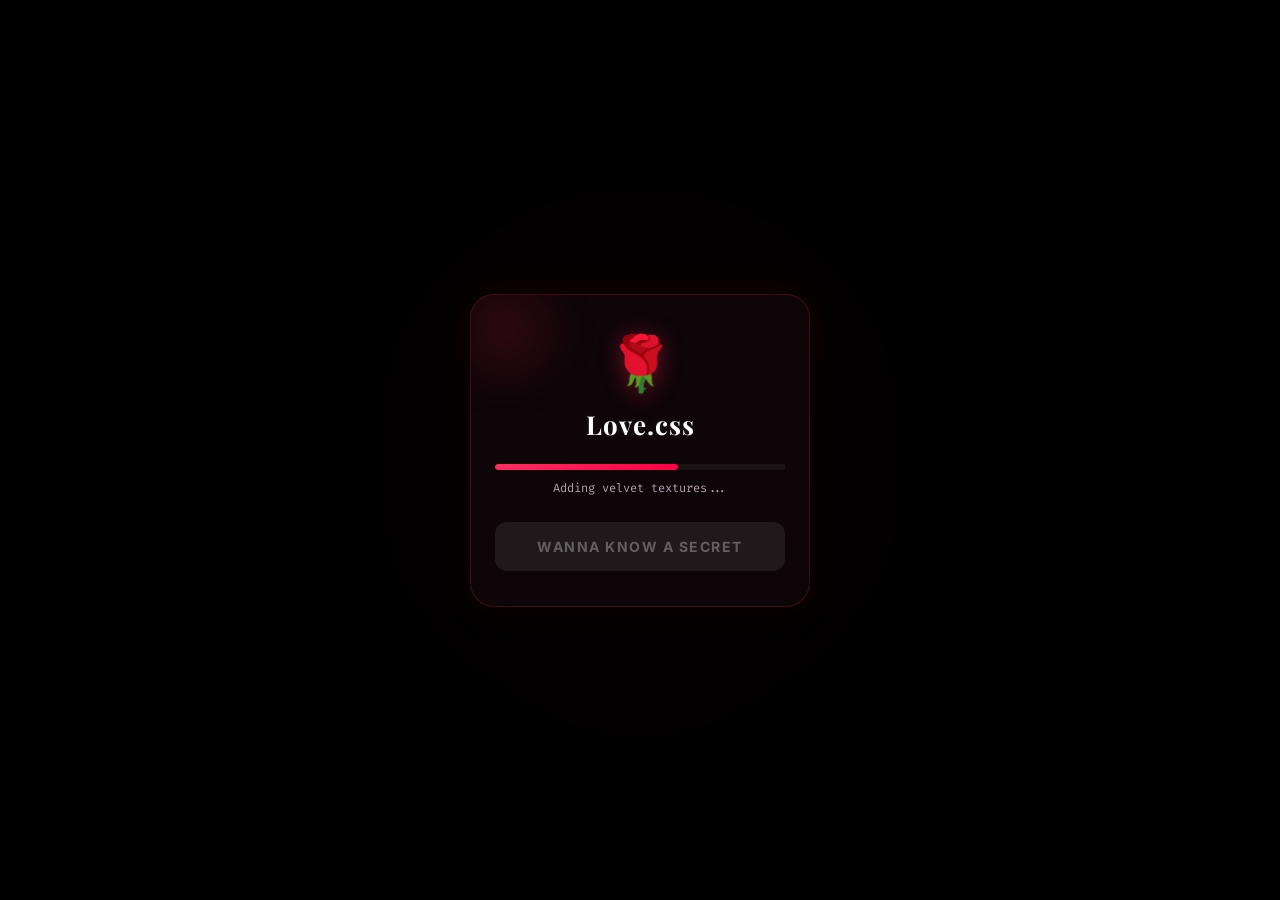
==== index.html @ b44baa97 "Move site files from LOVE/ to repository root so GitHub Pages can serve index.html" ====
<!DOCTYPE html>
<html lang="en">

<head>
    <meta charset="UTF-8">
    <meta name="viewport" content="width=device-width, initial-scale=1.0">
    <title>🌹 Rose Blooming from Code</title>
    <meta name="description" content="A single div transforms into a beautiful blooming 3D rose.">
    <link rel="preconnect" href="https://fonts.googleapis.com">
    <link rel="preconnect" href="https://fonts.gstatic.com" crossorigin>
    <link
        href="https://fonts.googleapis.com/css2?family=Playfair+Display:ital,wght@0,400;0,700;1,400;1,700&family=Inter:wght@500;700&family=Fira+Code:wght@500&display=swap"
        rel="stylesheet">
    <link rel="stylesheet" href="style.css">
</head>

<body>
    <div class="vignette"></div>


    <div class="spotlight"></div>
    <div class="ambient-light" id="ambientLight"></div>

    <div class="trigger-overlay" id="triggerOverlay">
        <div class="glass-card">
            <div class="card-glow"></div>
            <div class="rose-icon">🌹</div>
            <h2 class="title">Love.css</h2>
            <div class="loading-bar-container">
                <div class="loading-bar" id="loadingBar"></div>
            </div>
            <p class="status-text" id="statusText">Ready to compile...</p>
            <button class="start-button" id="startButton" disabled>
                <span class="btn-text">Wanna know a secret</span>
                <span class="btn-shine"></span>
            </button>
        </div>
    </div>

    <div class="scene">
        <div class="rose-wrapper" id="roseWrapper">
            <div class="stem-group">
                <div class="stem" id="stem">
                    <div class="stem-highlight"></div>
                </div>
                <div class="thorn thorn-1" id="thorn1"></div>
                <div class="thorn thorn-2" id="thorn2"></div>
                <div class="leaf leaf-left" id="leafLeft">
                    <div class="leaf-vein"></div>
                </div>
                <div class="leaf leaf-right" id="leafRight">
                    <div class="leaf-vein"></div>
                </div>
            </div>

            <div class="calyx" id="calyx"></div>

            <div class="rose-head" id="roseHead">
                <div class="rose-glow"></div>
                <div class="rose-glow-inner"></div>
            </div>
        </div>
    </div>

    <div class="end-text" id="endText">
        <p class="tagline" id="tagline">Here is a beautiful flower for a beautiful girl called my pa-chu-chi.</p>
        <span class="rose-emoji">🌹</span>
    </div>

    <div id="fallingPetals"></div>

    <script src="script.js"></script>
</body>

</html>
---- style.css ----
*,
*::before,
*::after {
    margin: 0;
    padding: 0;
    box-sizing: border-box;
}

html,
body {
    width: 100%;
    height: 100%;
    overflow: hidden;
    font-family: 'Inter', sans-serif;
}

body {
    background: #020002;
    background: radial-gradient(ellipse at 50% 75%, #120105 0%, #050002 55%, #000 100%);
    display: flex;
    align-items: center;
    justify-content: center;
}

.vignette {
    position: fixed;
    inset: 0;
    background: radial-gradient(ellipse at center, transparent 35%, rgba(0, 0, 0, 0.9) 100%);
    z-index: 100;
    pointer-events: none;
}

.spotlight {
    position: fixed;
    top: 35%;
    left: 50%;
    transform: translate(-50%, -50%);
    width: 85vw;
    height: 85vh;
    background: radial-gradient(circle, rgba(255, 30, 80, 0.06) 0%, transparent 70%);
    filter: blur(50px);
    pointer-events: none;
    z-index: 1;
}


.trigger-overlay {
    position: fixed;
    inset: 0;
    display: flex;
    align-items: center;
    justify-content: center;
    background: rgba(0, 0, 0, 0.85);
    backdrop-filter: blur(15px);
    -webkit-backdrop-filter: blur(15px);
    z-index: 200;
    opacity: 1;
    transition: opacity 0.8s cubic-bezier(0.25, 1, 0.5, 1), visibility 0.8s;
    visibility: visible;
}

.trigger-overlay.fade-out {
    opacity: 0;
    visibility: hidden;
    pointer-events: none;
}

.glass-card {
    position: relative;
    width: min(85vw, 340px);
    background: rgba(22, 10, 15, 0.55);
    border: 1px solid rgba(255, 40, 100, 0.2);
    border-radius: 24px;
    padding: 35px 24px;
    display: flex;
    flex-direction: column;
    align-items: center;
    text-align: center;
    box-shadow:
        0 25px 60px rgba(0, 0, 0, 0.6),
        0 0 40px rgba(255, 30, 80, 0.1);
    transform: scale(1);
    transition: transform 0.6s cubic-bezier(0.34, 1.56, 0.64, 1);
    overflow: hidden;
}

.trigger-overlay.fade-out .glass-card {
    transform: scale(0.85);
}

.card-glow {
    position: absolute;
    width: 150px;
    height: 150px;
    border-radius: 50%;
    background: radial-gradient(circle, rgba(255, 30, 80, 0.15) 0%, transparent 70%);
    top: -40px;
    left: -40px;
    filter: blur(15px);
    pointer-events: none;
}

.rose-icon {
    font-size: 54px;
    margin-bottom: 12px;
    filter: drop-shadow(0 4px 12px rgba(255, 30, 80, 0.4));
    animation: pulseIcon 2s ease-in-out infinite;
}

@keyframes pulseIcon {

    0%,
    100% {
        transform: scale(1);
    }

    50% {
        transform: scale(1.08);
    }
}

.glass-card .title {
    color: #fff;
    font-family: 'Playfair Display', serif;
    font-size: 26px;
    font-weight: 700;
    letter-spacing: 1px;
    margin-bottom: 22px;
    text-shadow: 0 0 10px rgba(255, 255, 255, 0.1);
}

.loading-bar-container {
    width: 100%;
    height: 6px;
    background: rgba(255, 255, 255, 0.06);
    border-radius: 3px;
    overflow: hidden;
    margin-bottom: 10px;
}

.loading-bar {
    width: 0%;
    height: 100%;
    background: linear-gradient(to right, #ff2e5e, #ff0044);
    border-radius: 3px;
    transition: width 0.1s linear;
}

.status-text {
    font-size: 12px;
    color: #b5a2b0;
    font-family: 'Fira Code', monospace;
    margin-bottom: 26px;
}

.start-button {
    position: relative;
    width: 100%;
    padding: 16px;
    background: linear-gradient(135deg, #ff2e5e 0%, #ff0044 100%);
    border: none;
    border-radius: 12px;
    color: #fff;
    font-family: 'Inter', sans-serif;
    font-weight: 700;
    font-size: 14px;
    letter-spacing: 1.5px;
    text-transform: uppercase;
    cursor: pointer;
    overflow: hidden;
    transition: transform 0.2s, box-shadow 0.2s, opacity 0.3s;
    box-shadow: 0 5px 20px rgba(255, 0, 68, 0.3);
}

.start-button:disabled {
    background: rgba(255, 255, 255, 0.08);
    color: rgba(255, 255, 255, 0.3);
    cursor: not-allowed;
    box-shadow: none;
    transform: none !important;
}

.start-button:not(:disabled):hover {
    transform: translateY(-2px);
    box-shadow:
        0 8px 25px rgba(255, 0, 68, 0.5),
        0 0 15px rgba(255, 50, 90, 0.3);
}

.start-button:active {
    transform: translateY(1px);
}

.btn-shine {
    position: absolute;
    top: 0;
    left: -100%;
    width: 50%;
    height: 100%;
    background: linear-gradient(to right, transparent, rgba(255, 255, 255, 0.2), transparent);
    transform: skewX(-25deg);
}

.start-button:not(:disabled):hover .btn-shine {
    animation: shine 1.2s ease-in-out infinite;
}

@keyframes shine {
    100% {
        left: 150%;
    }
}

.ambient-light {
    position: fixed;
    width: 500px;
    height: 500px;
    border-radius: 50%;
    background: radial-gradient(circle, rgba(255, 30, 60, 0.10) 0%, rgba(255, 20, 50, 0.04) 40%, transparent 65%);
    top: 32%;
    left: 50%;
    transform: translate(-50%, -50%);
    z-index: 5;
    pointer-events: none;
    opacity: 0;
    transition: opacity 3s ease;
}

.ambient-light.visible {
    opacity: 1;
}



.scene {
    perspective: 1200px;
    perspective-origin: 50% 35%;
    width: 100%;
    height: 100%;
    display: flex;
    align-items: center;
    justify-content: center;
    padding-bottom: 6vh;
    z-index: 20;
    transform: scale(0.95);
}

.rose-wrapper {
    transform-style: preserve-3d;
    position: relative;
    width: 300px;
    height: 480px;
    transform: rotateX(-22deg) rotateY(0deg);
    will-change: transform;
}

.rose-wrapper.rotating {
    animation: rotateRose 28s linear infinite;
}

@keyframes rotateRose {
    from {
        transform: rotateX(-22deg) rotateY(0deg);
    }

    to {
        transform: rotateX(-22deg) rotateY(360deg);
    }
}


.stem-group {
    position: absolute;
    bottom: 0;
    left: 50%;
    transform: translateX(-50%);
    width: 10px;
    height: 250px;
    transform-style: preserve-3d;
}

.stem {
    position: absolute;
    bottom: 0;
    left: 0;
    width: 100%;
    height: 0%;
    background: linear-gradient(to top, #092e12 0%, #114c23 30%, #1a6f35 70%, #114c23 100%);
    border-radius: 5px;
    transition: height 2.2s cubic-bezier(0.22, 1, 0.36, 1);
    overflow: hidden;
    will-change: height;
}

.stem.grow {
    height: 100%;
}

.stem-highlight {
    position: absolute;
    top: 0;
    left: 1px;
    width: 2.5px;
    height: 100%;
    background: linear-gradient(to bottom, transparent, rgba(150, 255, 180, 0.15), transparent);
}

.thorn {
    position: absolute;
    width: 11px;
    height: 6px;
    opacity: 0;
    transition: opacity 0.5s ease 0.4s;
    z-index: 2;
}

.thorn::before {
    content: '';
    position: absolute;
    width: 100%;
    height: 100%;
    background: linear-gradient(135deg, #1a6f35, #092e12);
    clip-path: polygon(0% 85%, 100% 50%, 30% 0%);
}

.thorn-1 {
    right: -9px;
    bottom: 65%;
    transform: scaleX(-1);
}

.thorn-2 {
    left: -9px;
    bottom: 42%;
}

.stem.grow~.thorn {
    opacity: 0.75;
}

.leaf {
    position: absolute;
    width: 52px;
    height: 25px;
    opacity: 0;
    transition: opacity 0.6s ease, transform 1.1s cubic-bezier(0.34, 1.45, 0.64, 1);
    z-index: 2;
    will-change: transform, opacity;
}

.leaf::before {
    content: '';
    position: absolute;
    width: 100%;
    height: 100%;
    background: linear-gradient(160deg, #2a944e 0%, #1a6f35 40%, #092e12 100%);
    border-radius: 2px 65% 2px 65%;
}

.leaf-vein {
    position: absolute;
    width: 60%;
    height: 1px;
    background: rgba(150, 255, 180, 0.12);
    top: 48%;
    left: 20%;
    z-index: 1;
}

.leaf-left {
    left: -52px;
    bottom: 56%;
    transform-origin: right center;
    transform: rotate(35deg) scale(0);
}

.leaf-left::before {
    border-radius: 65% 2px 65% 2px;
}

.leaf-right {
    left: 10px;
    bottom: 38%;
    transform-origin: left center;
    transform: rotate(-35deg) scale(0);
}

.leaf-right::before {
    border-radius: 2px 65% 2px 65%;
}

.leaf.visible {
    opacity: 1;
}

.leaf-left.visible {
    transform: rotate(15deg) scale(1);
}

.leaf-right.visible {
    transform: rotate(-15deg) scale(1);
}


.calyx {
    position: absolute;
    bottom: 242px;
    left: 50%;
    transform: translateX(-50%);
    width: 0;
    height: 0;
    transform-style: preserve-3d;
    z-index: 1;
}

.sepal {
    position: absolute;
    bottom: -4px;
    left: 50%;
    width: 14px;
    height: 32px;
    transform-origin: 50% 100%;
    background: linear-gradient(to top, #092e12 0%, #15582b 40%, #299c4c 100%);
    border-radius: 50% 50% 10% 10% / 80% 80% 20% 20%;
    clip-path: polygon(10% 100%, 0% 30%, 50% 0%, 100% 30%, 90% 100%);
    opacity: 0;
    transform: translateX(-50%) rotateY(var(--sepal-angle, 0deg)) rotateX(60deg) scale(0.5);
    transition:
        transform 1.3s cubic-bezier(0.25, 1, 0.5, 1) var(--sepal-delay, 0s),
        opacity 0.5s ease var(--sepal-delay, 0s);
    will-change: transform, opacity;
}

.calyx.visible .sepal {
    opacity: 0.95;
    transform: translateX(-50%) rotateY(var(--sepal-angle, 0deg)) rotateX(var(--sepal-curl, 22deg)) scale(1);
}


.rose-head {
    position: absolute;
    bottom: 245px;
    left: 50%;
    transform: translateX(-50%);
    width: 0;
    height: 0;
    transform-style: preserve-3d;
    z-index: 10;
}

.rose-glow {
    position: absolute;
    width: 400px;
    height: 400px;
    border-radius: 50%;
    background: radial-gradient(circle, rgba(160, 5, 30, 0.18) 0%, rgba(100, 0, 20, 0.05) 45%, transparent 65%);
    top: 50%;
    left: 50%;
    transform: translate(-50%, -50%);
    opacity: 0;
    transition: opacity 3.5s ease;
    z-index: -1;
    pointer-events: none;
}

.rose-glow-inner {
    position: absolute;
    width: 200px;
    height: 200px;
    border-radius: 50%;
    background: radial-gradient(circle, rgba(180, 40, 60, 0.15) 0%, transparent 65%);
    top: 50%;
    left: 50%;
    transform: translate(-50%, -50%);
    opacity: 0;
    transition: opacity 2s ease 0.8s;
    z-index: -1;
    pointer-events: none;
}

.rose-head.blooming .rose-glow {
    opacity: 1;
}

.rose-head.blooming .rose-glow-inner {
    opacity: 1;
}


.petal {
    position: absolute;
    bottom: 0;
    left: 50%;
    transform-origin: 50% 100%;
    opacity: 0.002;
    will-change: transform, opacity;

    border-radius: 50% 50% 35% 35% / 45% 45% 55% 55%;

    transform:
        translateX(-50%) rotateY(var(--angle, 0deg)) translateZ(0px) rotateX(90deg) scale(0.1);

    transition:
        transform var(--bloom-dur, 2.4s) ease-in-out var(--delay, 0s),
        opacity 0.7s ease var(--delay, 0s);
}

.rose-head.blooming .petal {
    opacity: 1;
    transform:
        translateX(-50%) rotateY(var(--angle, 0deg)) translateZ(var(--tz, 0px)) rotateX(var(--curl, 30deg)) scale(var(--scale, 1));
}


.petal-bud {
    background: linear-gradient(to bottom, #3d0008 0%, #220003 40%, #100001 75%, #040000 100%);
}

.petal-core {
    background: linear-gradient(to bottom, #52000c 0%, #350005 40%, #1a0002 75%, #080000 100%);
}

.petal-inner {
    background: linear-gradient(to bottom, #6d0012 0%, #480008 40%, #250003 75%, #0c0000 100%);
}

.petal-mid-inner {
    background: linear-gradient(to bottom, #850018 0%, #5c000d 40%, #310004 75%, #120000 100%);
}

.petal-mid {
    background: linear-gradient(to bottom, #9a001d 0%, #6e0011 40%, #3b0005 75%, #160000 100%);
}

.petal-outer {
    background: linear-gradient(to bottom, #ad0022 0%, #7e0014 40%, #440007 75%, #1a0001 100%);
}

.petal-blush {
    background: linear-gradient(to bottom, #bf0028 0%, #8e0018 40%, #4e0008 75%, #1e0001 100%);
}


.falling-petal {
    position: fixed;
    width: var(--fp-w, 13px);
    height: var(--fp-h, 17px);
    background: radial-gradient(ellipse at 40% 30%, var(--fp-c1, #9a001d), var(--fp-c2, #3d0008) 75%);
    border-radius: 50% 50% 45% 55% / 60% 60% 40% 40%;
    opacity: 0;
    pointer-events: none;
    z-index: 50;
    animation: fallSway var(--f-dur, 7s) linear forwards;
    animation-delay: var(--f-delay, 0s);
    will-change: transform, opacity;
}

@keyframes fallSway {
    0% {
        opacity: 0;
        transform: translateX(0) translateY(0) rotate(0deg) rotateY(0deg) scale(1);
    }

    8% {
        opacity: 0.85;
    }

    25% {
        transform: translateX(var(--s1, 35px)) translateY(20vh) rotate(70deg) rotateY(40deg) scale(0.95);
    }

    50% {
        transform: translateX(var(--s2, -25px)) translateY(48vh) rotate(160deg) rotateY(90deg) scale(0.88);
    }

    75% {
        transform: translateX(var(--s3, 35px)) translateY(75vh) rotate(270deg) rotateY(150deg) scale(0.78);
        opacity: 0.55;
    }

    100% {
        opacity: 0;
        transform: translateX(var(--s4, 10px)) translateY(108vh) rotate(390deg) rotateY(210deg) scale(0.55);
    }
}


.end-text {
    position: fixed;
    bottom: 8%;
    left: 50%;
    transform: translateX(-50%);
    text-align: center;
    opacity: 0;
    transition: opacity 2s ease;
    z-index: 60;
}

.end-text.visible {
    opacity: 1;
}

.tagline {
    font-family: 'Playfair Display', serif;
    font-style: italic;
    font-size: clamp(18px, 5.5vw, 30px);
    color: rgba(255, 195, 215, 0.95);
    letter-spacing: 4px;
    text-transform: lowercase;
    text-shadow:
        0 0 25px rgba(255, 80, 130, 0.4),
        0 0 60px rgba(255, 50, 100, 0.15);
    margin-bottom: 8px;
}

.rose-emoji {
    font-size: 32px;
    display: block;
    animation: floatEmoji 3s ease-in-out infinite;
}

@keyframes floatEmoji {

    0%,
    100% {
        transform: translateY(0);
    }

    50% {
        transform: translateY(-8px);
    }
}


@media (max-width: 480px) {
    .rose-wrapper {
        transform: scale(0.82);
    }

    .tagline {
        letter-spacing: 2px;
    }
}

@media (max-height: 600px) {
    .rose-wrapper {
        transform: scale(0.68);
    }

    .end-text {
        bottom: 3%;
    }
}
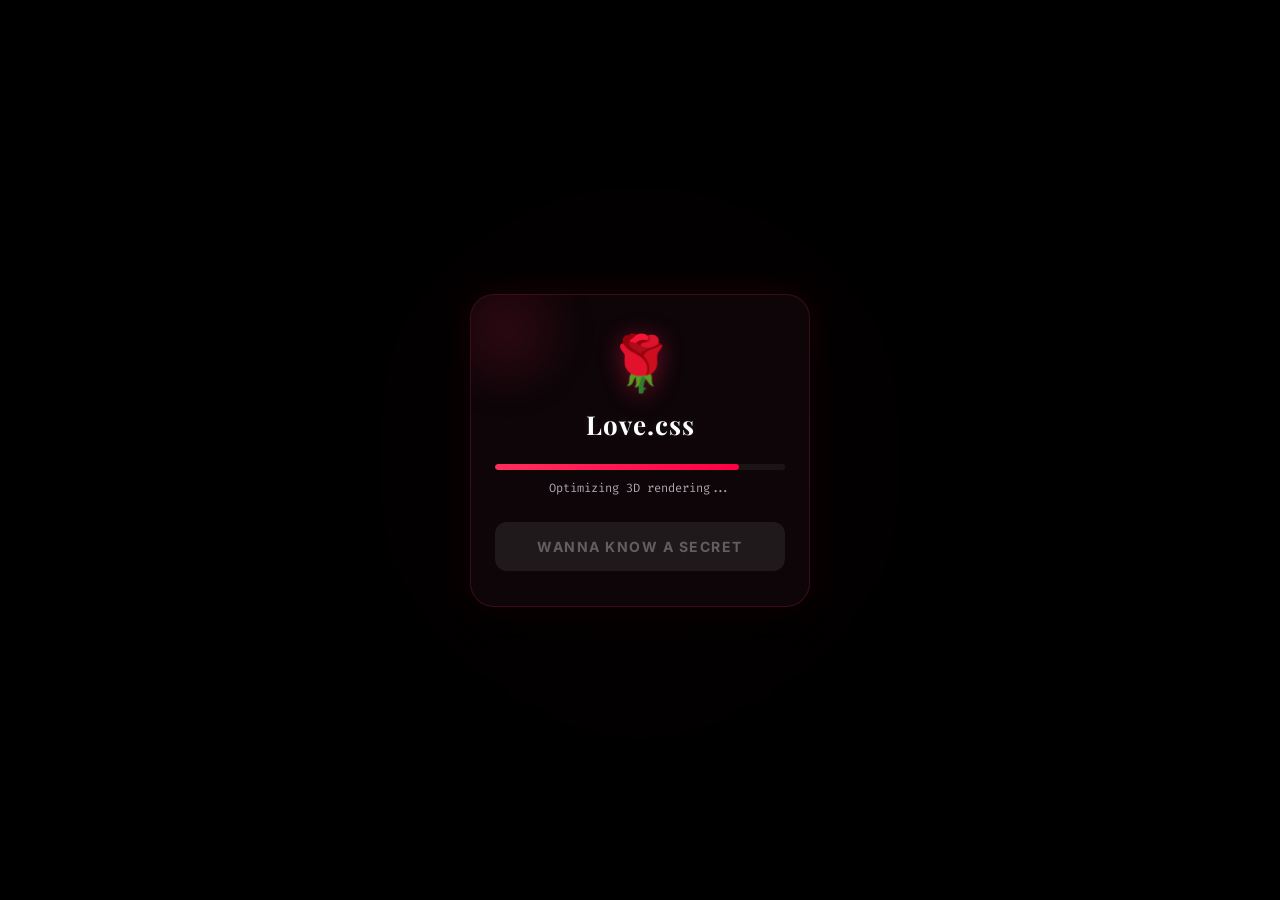
==== commit 671bb80d: "Update index.html" ====
--- a/index.html
+++ b/index.html
@@ -4,7 +4,7 @@
 <head>
     <meta charset="UTF-8">
     <meta name="viewport" content="width=device-width, initial-scale=1.0">
-    <title>🌹 Rose Blooming from Code</title>
+    <title>🌹 Heart beating for you</title>
     <meta name="description" content="A single div transforms into a beautiful blooming 3D rose.">
     <link rel="preconnect" href="https://fonts.googleapis.com">
     <link rel="preconnect" href="https://fonts.gstatic.com" crossorigin>
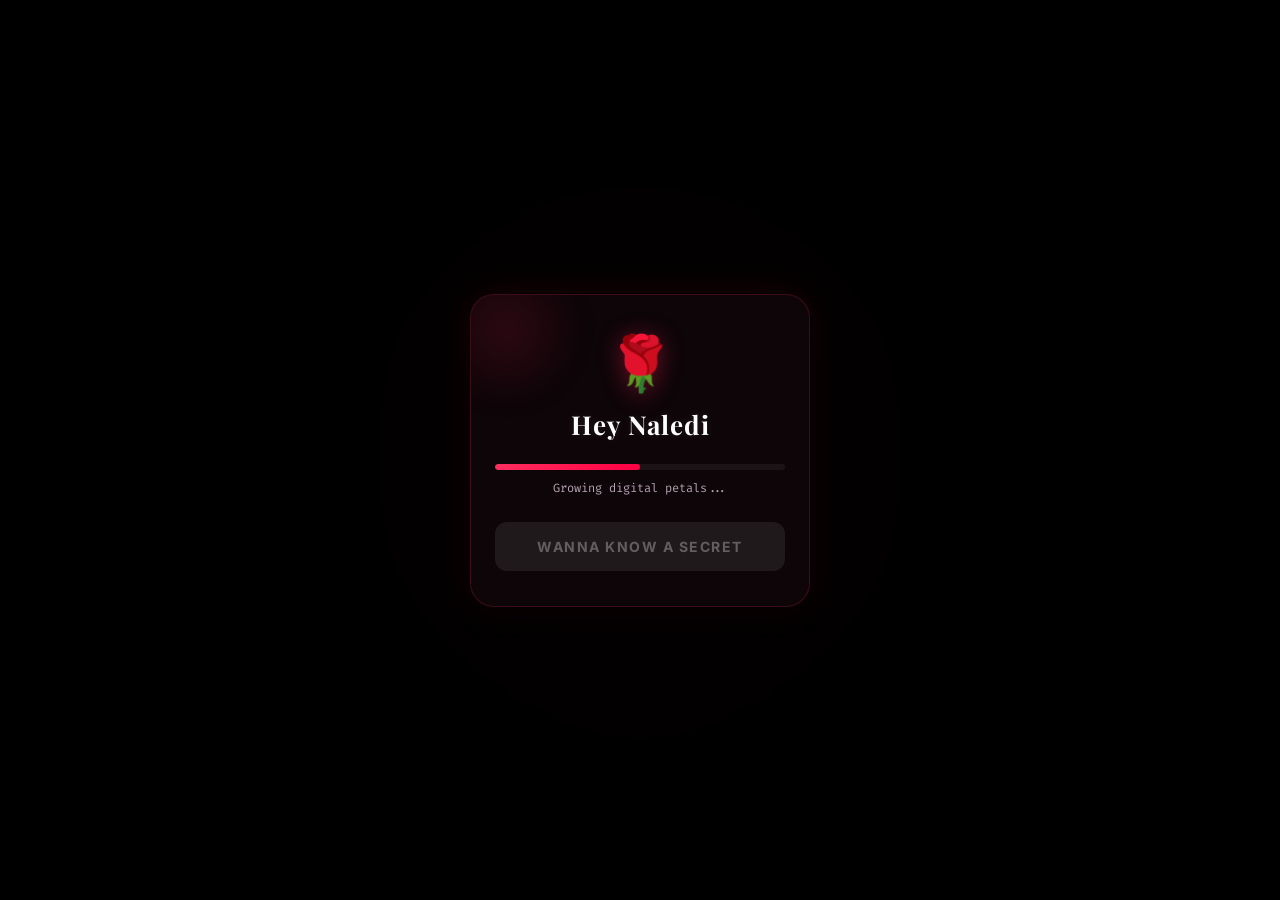
==== commit c850acd0: "Change title from 'Love.css' to 'Hey Naledi'" ====
--- a/index.html
+++ b/index.html
@@ -25,7 +25,7 @@
         <div class="glass-card">
             <div class="card-glow"></div>
             <div class="rose-icon">🌹</div>
-            <h2 class="title">Love.css</h2>
+            <h2 class="title">Hey Naledi</h2>
             <div class="loading-bar-container">
                 <div class="loading-bar" id="loadingBar"></div>
             </div>
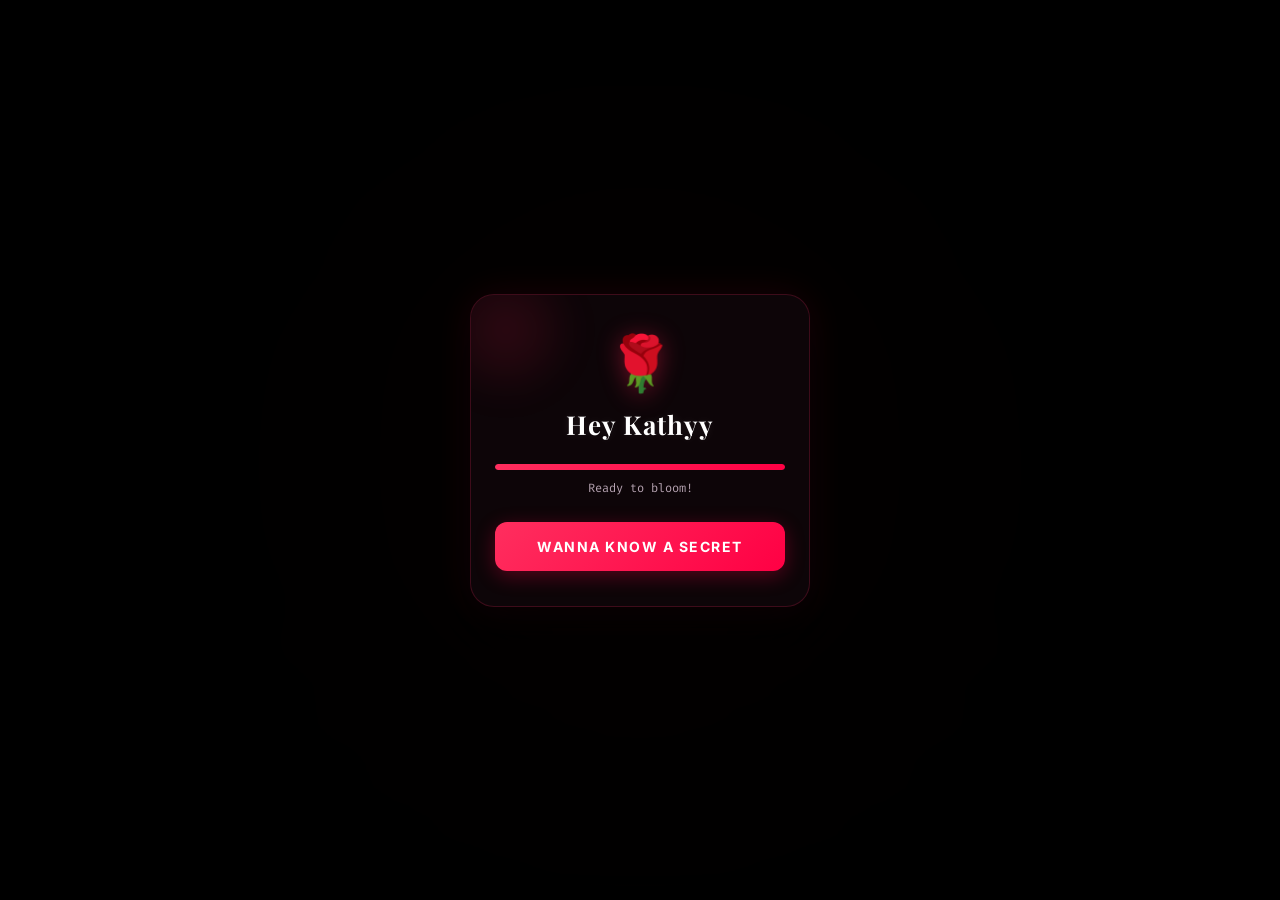
==== commit 3c29a2ef: "Update index.html" ====
--- a/index.html
+++ b/index.html
@@ -25,7 +25,7 @@
         <div class="glass-card">
             <div class="card-glow"></div>
             <div class="rose-icon">🌹</div>
-            <h2 class="title">Hey Naledi</h2>
+            <h2 class="title">Hey Kathyy</h2>
             <div class="loading-bar-container">
                 <div class="loading-bar" id="loadingBar"></div>
             </div>
@@ -63,7 +63,7 @@
     </div>
 
     <div class="end-text" id="endText">
-        <p class="tagline" id="tagline">Here is a beautiful flower for a beautiful girl called my pa-chu-chi.</p>
+        <p class="tagline" id="tagline">Here is a beautiful flower for the most beautiful girl in the whole Wide-world </p>
         <span class="rose-emoji">🌹</span>
     </div>
 
